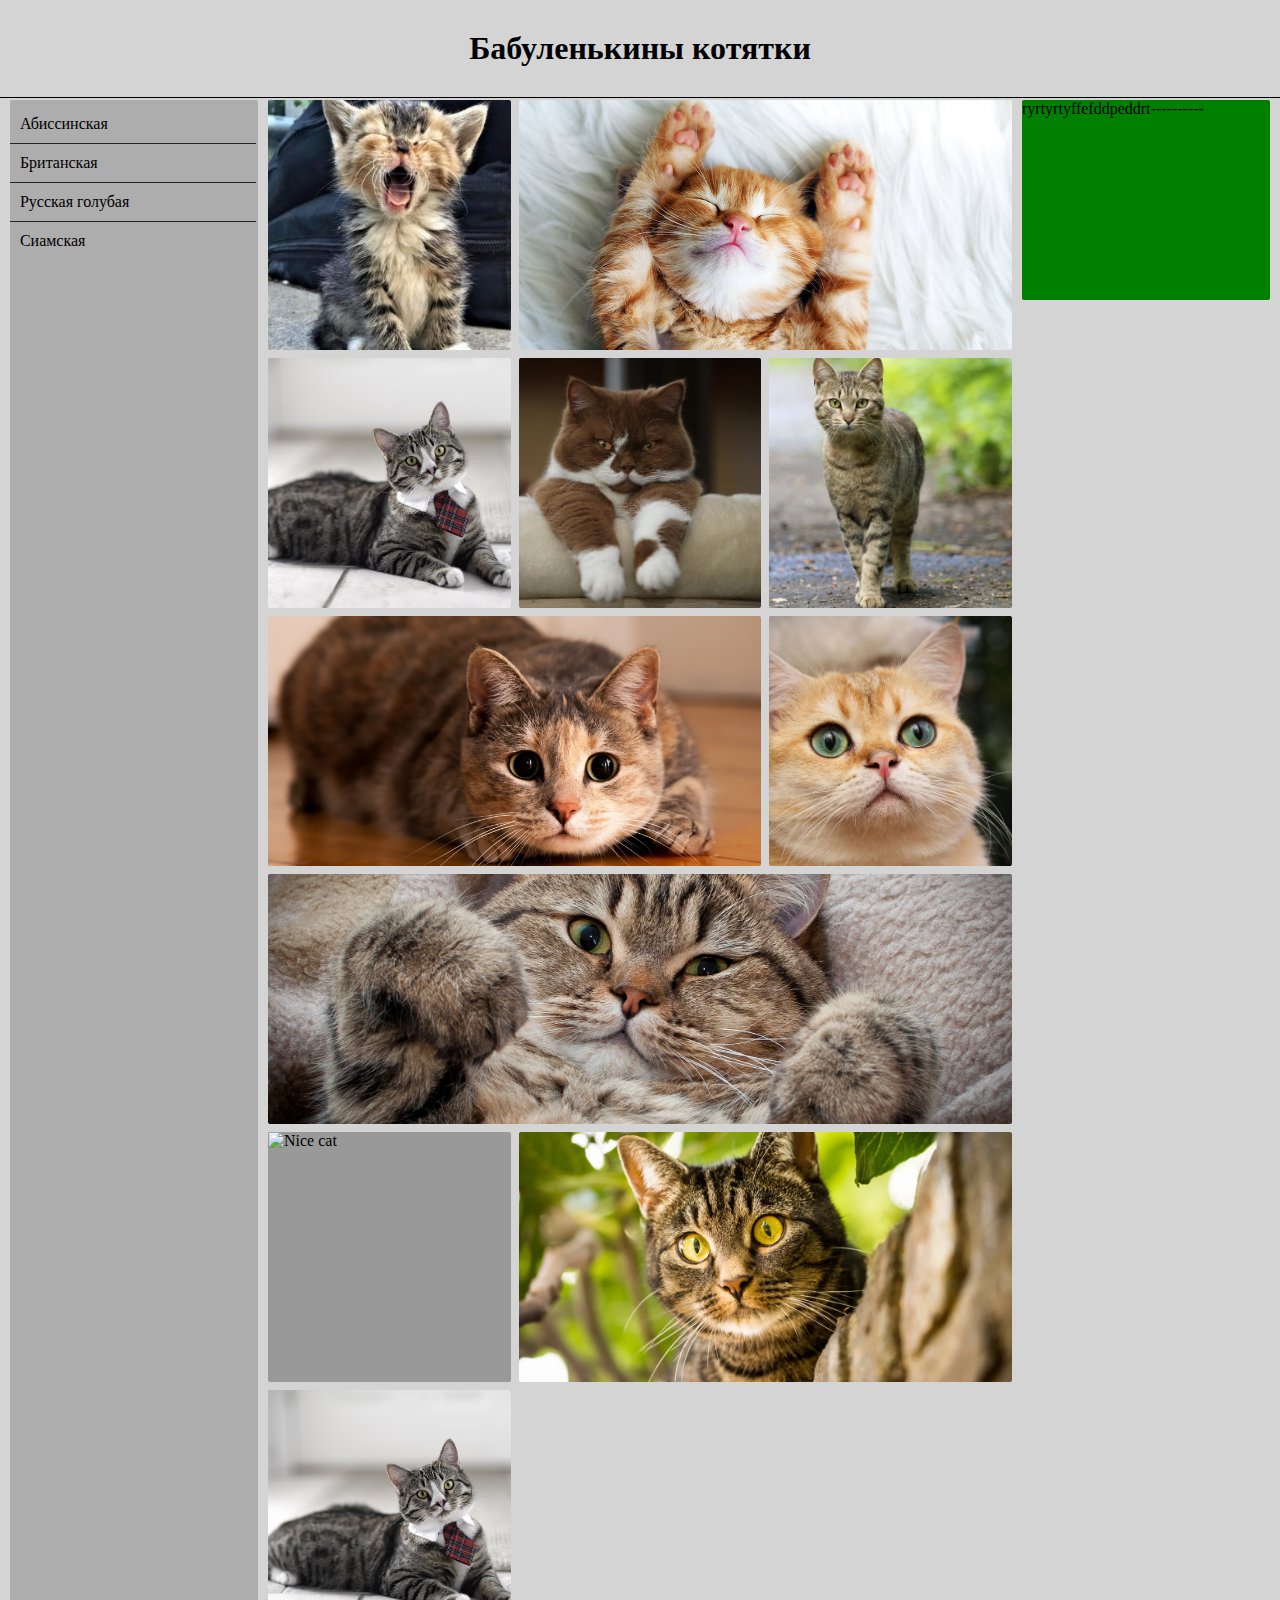
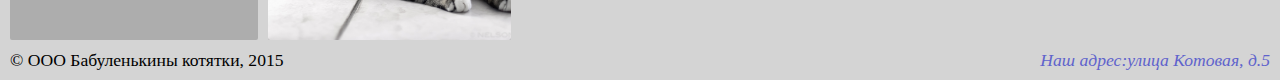
==== third course/week 03/cats_shop_2.0/index.html @ c82dcb85 "New Cats market2.0" ====
<!doctype html>
<html lang="en">
<head>
    <meta charset="UTF-8">
    <meta name="viewport"
          content="width=device-width, user-scalable=no, initial-scale=1.0, maximum-scale=1.0, minimum-scale=1.0">
    <meta http-equiv="X-UA-Compatible" content="ie=edge">
    <meta http-equiv="Pragma" content="no-cache">
    <meta http-equiv="Cache-Control" content="no-cache">
    
    <link href="main.css" rel="stylesheet" type="text/css">
    <title>Cats shop</title>
</head>
<body>
<header>
    Бабуленькины котятки
</header>
<input type="radio" class="input_hide input_for_rating" name="rating" id="sort_for_rating">

<input type="radio" class="input_hide input_for_breed" name="breeds" id="abissinskay">
<input type="radio" class="input_hide input_for_breed" name="breeds" id="british">
<input type="radio" class="input_hide input_for_breed" name="breeds" id="russian_blue">
<input type="radio" class="input_hide input_for_breed" name="breeds" id="siamsky">
<main class="main_wrapper">
    <aside class="breed">
        <article class="label_breed_wrapper"><label class="label_for_breed" for="abissinskay">Абиссинская </label></article>
        <article class="label_breed_wrapper"><label class="label_for_breed" for="british">Британская </label></article>
        <article class="label_breed_wrapper"><label class="label_for_breed" for="russian_blue"> Русская голубая </label></article>
        <article class="label_breed_wrapper"><label class="label_for_breed" for="siamsky">Сиамская </label></article>
    </aside>

    <section class="images_wrapper">
        <img src="images/1.jpg" class="img_item abissinskay" alt="Nice cat">
        <img src="images/2.jpg" class="img_item british" alt="Nice cat">
        <img src="images/3.jpeg" class="img_item siamsky" alt="Nice cat">
        <img src="images/4.jpg" class="img_item russian_blue" alt="Nice cat">
        <img src="images/5.jpg" class="img_item abissinskay" alt="Nice cat">
        <img src="images/6.jpg" class="img_item siamsky" alt="Nice cat">
        <img src="images/7.jpg" class="img_item siamsky" alt="Nice cat">
        <img src="images/8.jpg" class="img_item abissinskay"  alt="Nice cat">
        <img src="images/9.jpg" class="img_item russian_blue" alt="Nice cat">
        <img src="images/10.jpg" class="img_item british" alt="Nice cat">
        <img src="images/11.jpg" class="img_item russian_blue" alt="Nice cat">
    </section>

    <aside class="raiting_wrapper">
        ryrtyrtyffefddpeddrt----------
    </aside>

</main>
<footer>
    <article class="company_name"><p>&#169; OOO Бабуленькины котятки, 2015</p></article>
    <address class="company_address"><p>Наш адрес:улица Котовая, д.5</p></address>
</footer>
</body>
</html>
---- third course/week 03/cats_shop_2.0/main.css ----
body {
    margin: 0;
    padding: 0;
    border: 0;
    background-color: #d4d4d4;
}

.input_hide {
    -moz-appearance: none;
    -webkit-appearance: none;
    appearance: none;
}


header {
    text-align: center;
    width: 100%;
    font-size: 200%;
    font-weight: bold;
    padding: 30px 0;
    margin: 0 0 -15px 0;
    outline: 1px black solid;
}

.main_wrapper {
    display: flex;
    flex-direction: row;
    width: 100%;

    justify-content: space-between;
    flex-wrap: nowrap;
}

.breed, .images_wrapper, .raiting_wrapper {
    margin: 0 10px;
}

/*Three columns*/
/*BREED*/

.breed {
    flex: 20%;
    justify-self: left;

    border-radius: 2px;

    display: flex;
    flex-direction: column;
    align-content: center;

    background-color: #adadad;
}

/*INPUTS FOR BREED*/
.img_item {
    transition: opacity 1s ease;
}

/*1---------------------------------------------------------------------------------------------*/
.input_for_breed:nth-of-type(1):checked ~ .main_wrapper .images_wrapper .img_item[class~="abissinskay"] {
    opacity: 1;
}

.input_for_breed:nth-of-type(1):checked ~ .main_wrapper .images_wrapper .img_item {
    opacity: 0.5;
}

/*2---------------------------------------------------------------------------------------------*/
.input_for_breed:nth-of-type(2):checked ~ .main_wrapper .images_wrapper .img_item[class~="british"] {
    opacity: 1;
}

.input_for_breed:nth-of-type(2):checked ~ .main_wrapper .images_wrapper .img_item {
    opacity: 0.5;
}

/*3---------------------------------------------------------------------------------------------*/
.input_for_breed:nth-of-type(3):checked ~ .main_wrapper .images_wrapper .img_item[class~="russian_blue"] {
    opacity: 1;
}

.input_for_breed:nth-of-type(3):checked ~ .main_wrapper .images_wrapper .img_item {
    opacity: 0.5;
}

/*4---------------------------------------------------------------------------------------------*/
.input_for_breed:nth-of-type(4):checked ~ .main_wrapper .images_wrapper .img_item[class~="siamsky"] {
    opacity: 1;
}

.input_for_breed:nth-of-type(4):checked ~ .main_wrapper .images_wrapper .img_item {
    opacity: 0.5;
}


.label_breed_wrapper {
    width: 95%;

    margin: 10px 0 0 0;
    padding: 10px 0 0 4%;

    text-align: left;
    font-size: 1em;
    /*outline: 1px black solid;*/
}

/*Border for breeds texts*/
.label_breed_wrapper:nth-child(1) {
    margin: 5px 0 0 0;
}

.label_breed_wrapper:nth-of-type(1n+2) {
    border-top: 1px solid rgba(0, 0, 0, 0.8);
}

/*Switch the breeds*/


/*IMAGES*/

.images_wrapper {
    /*background-color: blue;*/
    margin: 0 auto;

    display: grid;
    grid-template-columns: repeat(3, 1fr);
    grid-auto-rows: 250px;
    grid-gap: 0.5em;

    flex: 60%;
    justify-self: center;
}

.img_item {
    opacity: 1;
    /*outline: 1px solid black;*/
    border-radius: 2px;
    width: 100%;
    height: 250px;
    object-fit: cover;
    background-color: #999999;

}

/*even second*/
.img_item:nth-child(8n + 2) {
    grid-column: auto /span 2;
}

/*even sixth*/
.img_item:nth-child(8n + 6) {
    grid-column: auto /span 2;
}

/*even eighth elem*/
.img_item:nth-child(8n + 8) {
    grid-column: auto /span 3;
}


/*RATING*/
.raiting_wrapper {
    flex: 20%;
    align-self: flex-start;
    min-height: 200px;
    background-color: green;
    border-radius: 2px;
}

/*FOOTER FLEX EL*/
footer {
    flex: 100%;

    display: grid;
    grid-template-columns: 1fr 1fr;
    grid-template-rows: 40px;
    align-content: center;

    font-size: 1.1em;
    /*outline: 1px black solid;*/
}


.company_address {
    display: flex;
    justify-content: center;
    align-items: center;

    /*outline: 1px black solid;*/

    padding: 0 0 0 0;
    color: #5f63cc;
}

.company_address p {
    width: 100%;
    padding-right: 10px;

    text-align: right;
    /*outline: 1px black solid;*/
}

.company_name p {
    width: 100%;
    padding-left: 10px;

    text-align: left;
    /*outline: 1px black solid;*/


}

.company_name {
    display: flex;
    justify-content: center;
    align-items: center;

    text-align: left;
    /*outline: 1px black solid;*/
    padding: 0 0 0 0;
}


/*Media*/
@media screen and (max-width: 700px) {
    .main_wrapper {
        flex-direction: column;
    }

    .raiting_wrapper {
        display: none;
    }

    .breed {
        margin-bottom: 10px;
        padding-bottom: 10px;
    }

    footer {
        font-size: .5em;
    }
}
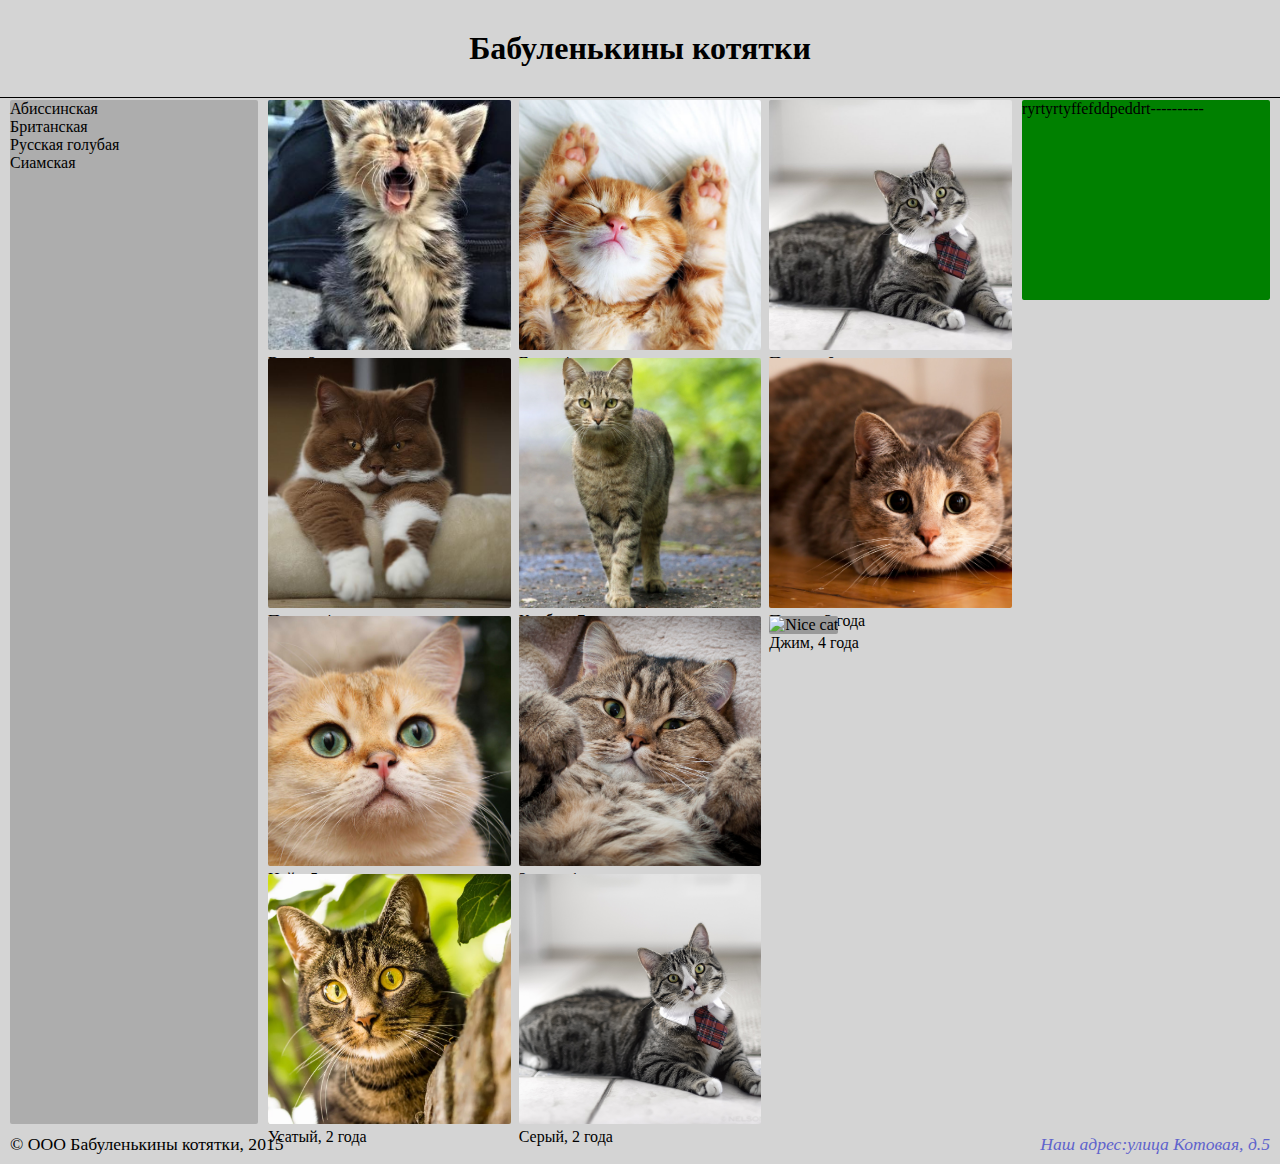
==== commit ce0ffd19: "added breeds switcher" ====
--- a/third course/week 03/cats_shop_2.0/index.html
+++ b/third course/week 03/cats_shop_2.0/index.html
@@ -7,7 +7,7 @@
     <meta http-equiv="X-UA-Compatible" content="ie=edge">
     <meta http-equiv="Pragma" content="no-cache">
     <meta http-equiv="Cache-Control" content="no-cache">
-    
+
     <link href="main.css" rel="stylesheet" type="text/css">
     <title>Cats shop</title>
 </head>
@@ -15,32 +15,57 @@
 <header>
     Бабуленькины котятки
 </header>
-<input type="radio" class="input_hide input_for_rating" name="rating" id="sort_for_rating">
 
-<input type="radio" class="input_hide input_for_breed" name="breeds" id="abissinskay">
+<input type="radio" class="input_hide input_for_breed" name="breeds" id="abissinskays">
 <input type="radio" class="input_hide input_for_breed" name="breeds" id="british">
 <input type="radio" class="input_hide input_for_breed" name="breeds" id="russian_blue">
 <input type="radio" class="input_hide input_for_breed" name="breeds" id="siamsky">
 <main class="main_wrapper">
-    <aside class="breed">
-        <article class="label_breed_wrapper"><label class="label_for_breed" for="abissinskay">Абиссинская </label></article>
-        <article class="label_breed_wrapper"><label class="label_for_breed" for="british">Британская </label></article>
-        <article class="label_breed_wrapper"><label class="label_for_breed" for="russian_blue"> Русская голубая </label></article>
-        <article class="label_breed_wrapper"><label class="label_for_breed" for="siamsky">Сиамская </label></article>
-    </aside>
+    <nav class="breed">
+        <label class="label_for_breed" for="abissinskays"><article class="breed_wrapper">Абиссинская </article> </label>
+
+        <label class="label_for_breed" for="british"><article class="breed_wrapper">Британская </article></label>
+        <label class="label_for_breed" for="russian_blue"> <article class="breed_wrapper">Русская голубая
+        </article></label>
+        <label class="label_for_breed" for="siamsky"><article class="breed_wrapper">Сиамская</article> </label>
+    </nav>
 
     <section class="images_wrapper">
-        <img src="images/1.jpg" class="img_item abissinskay" alt="Nice cat">
-        <img src="images/2.jpg" class="img_item british" alt="Nice cat">
-        <img src="images/3.jpeg" class="img_item siamsky" alt="Nice cat">
-        <img src="images/4.jpg" class="img_item russian_blue" alt="Nice cat">
-        <img src="images/5.jpg" class="img_item abissinskay" alt="Nice cat">
-        <img src="images/6.jpg" class="img_item siamsky" alt="Nice cat">
-        <img src="images/7.jpg" class="img_item siamsky" alt="Nice cat">
-        <img src="images/8.jpg" class="img_item abissinskay"  alt="Nice cat">
-        <img src="images/9.jpg" class="img_item russian_blue" alt="Nice cat">
-        <img src="images/10.jpg" class="img_item british" alt="Nice cat">
-        <img src="images/11.jpg" class="img_item russian_blue" alt="Nice cat">
+        <div class="img_item_wrapper"><img src="images/1.jpg" class="img_item abissinskay" alt="Nice cat">
+            <aside>Вася, 2 года</aside>
+        </div>
+        <div class="img_item_wrapper"><img src="images/2.jpg" class="img_item british" alt="Nice cat">
+            <aside>Гоша, 4 года</aside>
+        </div>
+        <div class="img_item_wrapper"><img src="images/3.jpeg" class="img_item siamsky" alt="Nice cat">
+            <aside>Пикклз, 9 лет</aside>
+        </div>
+        <div class="img_item_wrapper"><img src="images/4.jpg" class="img_item russian_blue" alt="Nice cat">
+            <aside>Пушок, 4 года</aside>
+        </div>
+        <div class="img_item_wrapper"><img src="images/5.jpg" class="img_item abissinskay" alt="Nice cat">
+            <aside>Клубок, 7 лет</aside>
+        </div>
+        <div class="img_item_wrapper"><img src="images/6.jpg" class="img_item siamsky" alt="Nice cat">
+            <aside>Паркет, 3 года</aside>
+        </div>
+        <div class="img_item_wrapper"><img src="images/7.jpg" class="img_item siamsky" alt="Nice cat">
+            <aside>Найс, 5 лет</aside>
+        </div>
+        <div class="img_item_wrapper"><img src="images/8.jpg" class="img_item abissinskay" alt="Nice cat">
+            <aside>
+                <div>Зевака, 1 год</div>
+            </aside>
+        </div>
+        <div class="img_item_wrapper"><img src="images/9.jpg" class="img_item russian_blue" alt="Nice cat">
+            <aside>Джим, 4 года</aside>
+        </div>
+        <div class="img_item_wrapper"><img src="images/10.jpg" class="img_item british" alt="Nice cat">
+            <aside>Усатый, 2 года</aside>
+        </div>
+        <div class="img_item_wrapper"><img src="images/11.jpg" class="img_item russian_blue" alt="Nice cat">
+            <aside>Серый, 2 года</aside>
+        </div>
     </section>
 
     <aside class="raiting_wrapper">
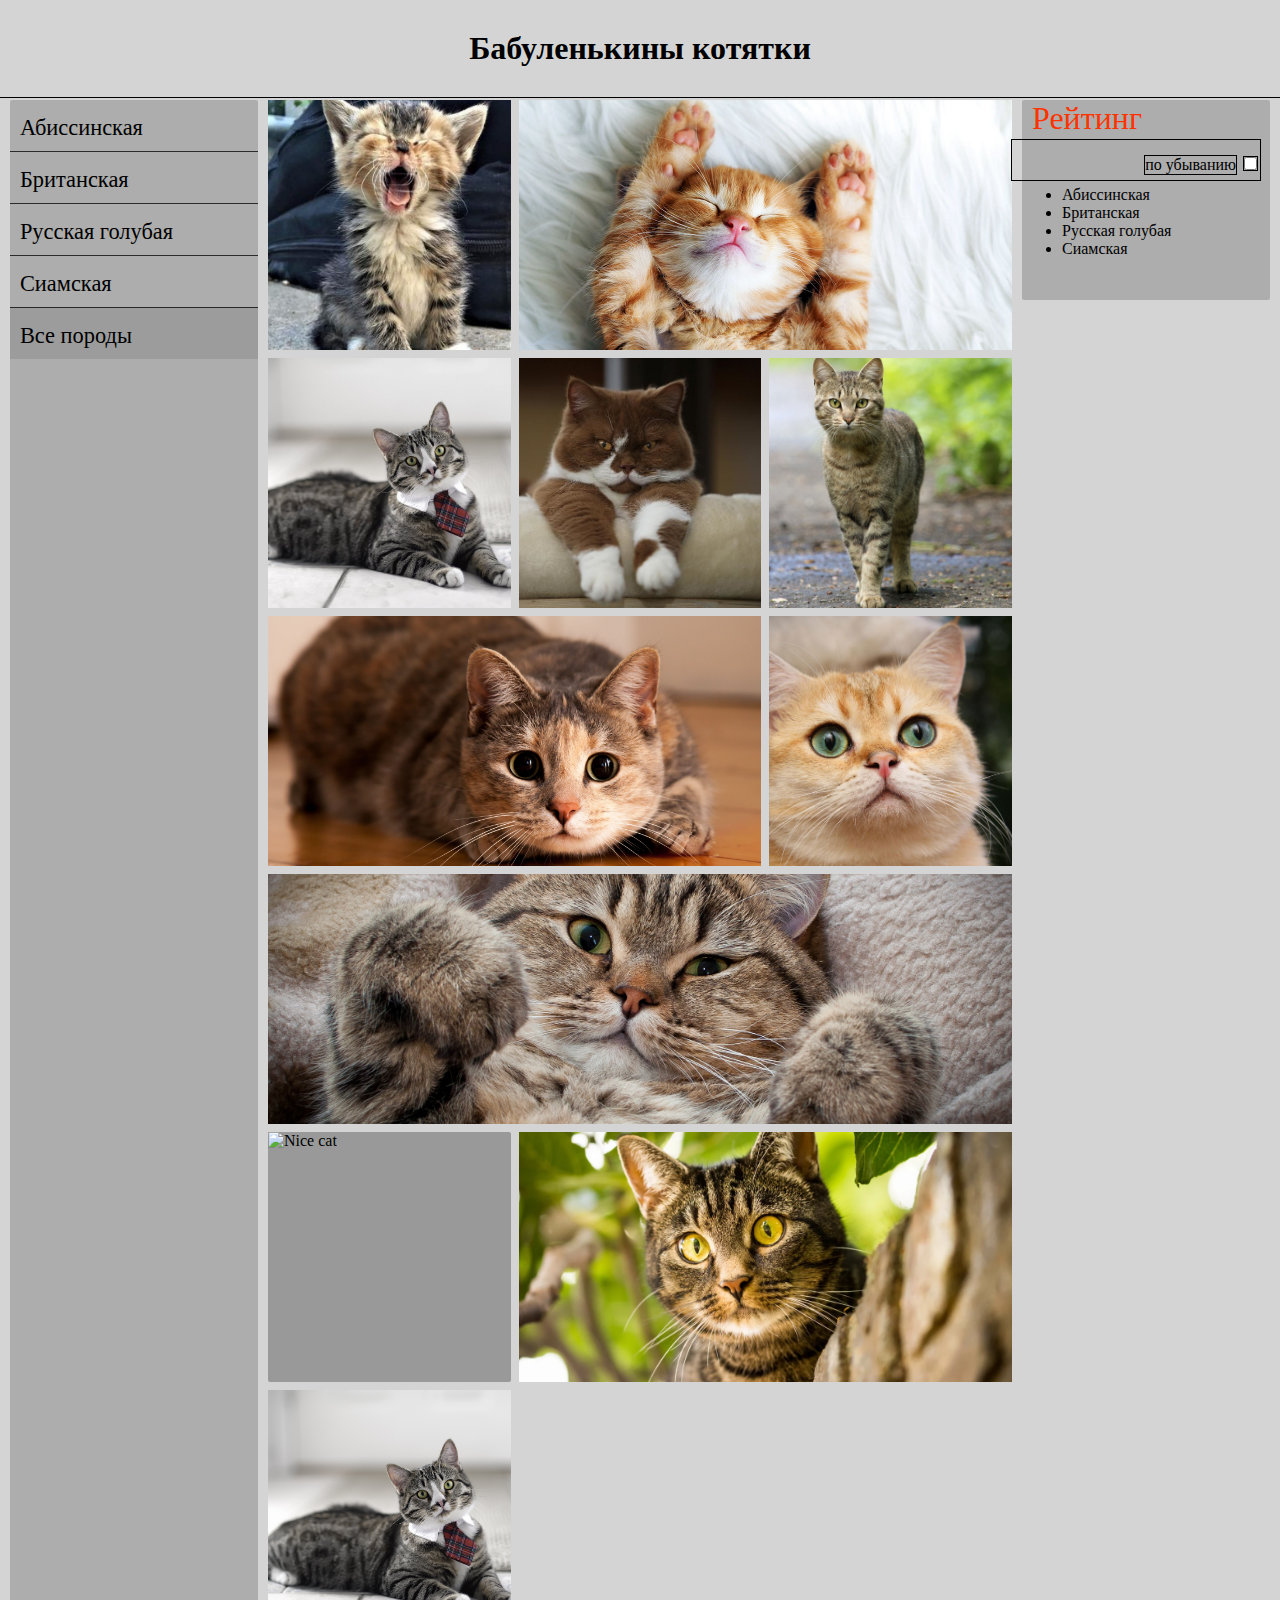
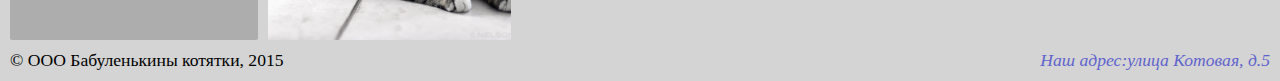
==== commit 1b656b09: "i add a supporting of phone" ====
--- a/third course/week 03/cats_shop_2.0/index.html
+++ b/third course/week 03/cats_shop_2.0/index.html
@@ -20,14 +20,26 @@
 <input type="radio" class="input_hide input_for_breed" name="breeds" id="british">
 <input type="radio" class="input_hide input_for_breed" name="breeds" id="russian_blue">
 <input type="radio" class="input_hide input_for_breed" name="breeds" id="siamsky">
+<input type="radio" id="Un" class="input_hide Uncheck input_for_breed" name="breeds" checked>
 <main class="main_wrapper">
     <nav class="breed">
-        <label class="label_for_breed" for="abissinskays"><article class="breed_wrapper">Абиссинская </article> </label>
+        <label class="label_for_breed" for="abissinskays">
+            <article class="breed_wrapper">Абиссинская</article>
+        </label>
 
-        <label class="label_for_breed" for="british"><article class="breed_wrapper">Британская </article></label>
-        <label class="label_for_breed" for="russian_blue"> <article class="breed_wrapper">Русская голубая
-        </article></label>
-        <label class="label_for_breed" for="siamsky"><article class="breed_wrapper">Сиамская</article> </label>
+        <label class="label_for_breed" for="british">
+            <article class="breed_wrapper">Британская</article>
+        </label>
+        <label class="label_for_breed" for="russian_blue">
+            <article class="breed_wrapper">Русская голубая
+            </article>
+        </label>
+        <label class="label_for_breed" for="siamsky">
+            <article class="breed_wrapper">Сиамская</article>
+        </label>
+        <label class="label_for_breed" for="Un">
+            <article class="breed_wrapper">Все породы</article>
+        </label>
     </nav>
 
     <section class="images_wrapper">
@@ -68,9 +80,54 @@
         </div>
     </section>
 
-    <aside class="raiting_wrapper">
-        ryrtyrtyffefddpeddrt----------
-    </aside>
+    <article class="raiting_wrapper">
+        <h2>Рейтинг</h2>
+
+        <label for="input_rating_switcher" class="input_rating_label">
+            <p>по убыванию </p>
+            <input type="checkbox" class=" input_rating" id="input_rating_switcher">
+        </label>
+
+        <ul class="ratinglist">
+            <li class="ratingAbis">
+                <div>Абиссинская</div>
+                <div class="ratingwrap">
+                    <div class="ratingline">
+                        <div></div>
+                    </div>
+                    <div class="ratingNum"></div>
+                </div>
+            </li>
+            <li class="ratingBrit">
+                <div>Британская</div>
+                <div class="ratingwrap">
+                    <div class="ratingline">
+                        <div></div>
+                    </div>
+                    <div class="ratingNum"></div>
+                </div>
+            </li>
+            <li class="ratingRus">
+                <div>Русская голубая</div>
+                <div class="ratingwrap">
+                    <div class="ratingline">
+                        <div></div>
+                    </div>
+                    <div class="ratingNum"></div>
+                </div>
+            </li>
+            <li class="ratingSiam">
+                <div>Сиамская</div>
+                <div class="ratingwrap">
+                    <div class="ratingline">
+                        <div></div>
+                    </div>
+                    <div class="ratingNum"></div>
+                </div>
+            </li>
+        </ul>
+        </div>
+    </article>
 
 </main>
 <footer>
--- a/third course/week 03/cats_shop_2.0/main.css
+++ b/third course/week 03/cats_shop_2.0/main.css
@@ -35,6 +35,62 @@
     margin: 0 10px;
 }
 
+
+/*INPUTS FOR BREED*/
+.img_item {
+    transition: opacity 1s ease;
+}
+
+/*1---------------------------------------------------------------------------------------------*/
+.input_for_breed:nth-of-type(1):checked ~ .main_wrapper .images_wrapper .img_item[class~="abissinskay"] {
+    opacity: 1;
+}
+
+.input_for_breed:nth-of-type(1):checked ~ .main_wrapper .breed .label_for_breed:nth-of-type(1){
+background-color: #9c9c9c;
+}
+
+.input_for_breed:nth-of-type(1):checked ~ .main_wrapper .images_wrapper .img_item {
+    opacity: 0.5;
+}
+
+/*2---------------------------------------------------------------------------------------------*/
+.input_for_breed:nth-of-type(2):checked ~ .main_wrapper .images_wrapper .img_item[class~="british"] {
+    opacity: 1;
+}
+.input_for_breed:nth-of-type(2):checked ~ .main_wrapper .breed .label_for_breed:nth-of-type(2){
+    background-color: #9c9c9c;
+}
+
+.input_for_breed:nth-of-type(2):checked ~ .main_wrapper .images_wrapper .img_item {
+    opacity: 0.5;
+}
+
+/*3---------------------------------------------------------------------------------------------*/
+.input_for_breed:nth-of-type(3):checked ~ .main_wrapper .images_wrapper .img_item[class~="russian_blue"] {
+    opacity: 1;
+}
+.input_for_breed:nth-of-type(3):checked ~ .main_wrapper .breed .label_for_breed:nth-of-type(3){
+    background-color: #9c9c9c;
+}
+.input_for_breed:nth-of-type(3):checked ~ .main_wrapper .images_wrapper .img_item {
+    opacity: 0.5;
+}
+
+/*4---------------------------------------------------------------------------------------------*/
+.input_for_breed:nth-of-type(4):checked ~ .main_wrapper .images_wrapper .img_item[class~="siamsky"] {
+    opacity: 1;
+}
+.input_for_breed:nth-of-type(4):checked ~ .main_wrapper .breed .label_for_breed:nth-of-type(4){
+    background-color: #9c9c9c;
+}
+
+.input_for_breed:nth-of-type(4):checked ~ .main_wrapper .images_wrapper .img_item {
+    opacity: 0.5;
+}
+.input_for_breed:nth-of-type(5):checked ~ .main_wrapper .breed .label_for_breed:nth-of-type(5){
+    background-color: #9c9c9c;
+}
 /*Three columns*/
 /*BREED*/
 
@@ -51,66 +107,29 @@
     background-color: #adadad;
 }
 
-/*INPUTS FOR BREED*/
-.img_item {
-    transition: opacity 1s ease;
-}
-
-/*1---------------------------------------------------------------------------------------------*/
-.input_for_breed:nth-of-type(1):checked ~ .main_wrapper .images_wrapper .img_item[class~="abissinskay"] {
-    opacity: 1;
-}
-
-.input_for_breed:nth-of-type(1):checked ~ .main_wrapper .images_wrapper .img_item {
-    opacity: 0.5;
-}
-
-/*2---------------------------------------------------------------------------------------------*/
-.input_for_breed:nth-of-type(2):checked ~ .main_wrapper .images_wrapper .img_item[class~="british"] {
-    opacity: 1;
-}
-
-.input_for_breed:nth-of-type(2):checked ~ .main_wrapper .images_wrapper .img_item {
-    opacity: 0.5;
-}
-
-/*3---------------------------------------------------------------------------------------------*/
-.input_for_breed:nth-of-type(3):checked ~ .main_wrapper .images_wrapper .img_item[class~="russian_blue"] {
-    opacity: 1;
-}
-
-.input_for_breed:nth-of-type(3):checked ~ .main_wrapper .images_wrapper .img_item {
-    opacity: 0.5;
-}
-
-/*4---------------------------------------------------------------------------------------------*/
-.input_for_breed:nth-of-type(4):checked ~ .main_wrapper .images_wrapper .img_item[class~="siamsky"] {
-    opacity: 1;
-}
-
-.input_for_breed:nth-of-type(4):checked ~ .main_wrapper .images_wrapper .img_item {
-    opacity: 0.5;
-}
-
-
-.label_breed_wrapper {
-    width: 95%;
-
+
+.label_for_breed {
+    /*outline: 1px black solid;*/
+    border-top: 1px solid rgba(0, 0, 0, 0.75);
+    transition: background-color .5s ease;
+}
+
+.breed_wrapper {
     margin: 10px 0 0 0;
-    padding: 10px 0 0 4%;
+    padding: 10px 0 10px 4%;
 
     text-align: left;
-    font-size: 1em;
+    font-size: 1.4em;
     /*outline: 1px black solid;*/
 }
 
 /*Border for breeds texts*/
-.label_breed_wrapper:nth-child(1) {
+.breed_wrapper:nth-of-type(1) {
     margin: 5px 0 0 0;
 }
 
-.label_breed_wrapper:nth-of-type(1n+2) {
-    border-top: 1px solid rgba(0, 0, 0, 0.8);
+.label_for_breed:nth-of-type(1) {
+    border-top: none;
 }
 
 /*Switch the breeds*/
@@ -127,33 +146,74 @@
     grid-auto-rows: 250px;
     grid-gap: 0.5em;
 
+    /*outline: 1px solid black;*/
     flex: 60%;
     justify-self: center;
 }
 
-.img_item {
+.img_item_wrapper {
     opacity: 1;
     /*outline: 1px solid black;*/
     border-radius: 2px;
+    object-fit: cover;
+    background-color: #999999;
+
+}
+
+.img_item {
     width: 100%;
     height: 250px;
     object-fit: cover;
-    background-color: #999999;
-
-}
+}
+
+/*DETAILS*/
+.img_item_wrapper aside {
+    font-size: 2em;
+    background-color: rgba(148, 148, 148, 0.55);
+    border-radius: 0 10px 10px 0;
+    display: inline-block;
+
+    font-weight: lighter;
+    opacity: 0;
+
+    -webkit-transition: opacity .5s ease, font-weight 2s linear;
+    -moz-transition: opacity .5s ease, font-weight 2s linear;
+    -o-transition: opacity .5s ease, font-weight 2s linear;
+    transition: opacity .5s ease, font-weight 2s linear;
+
+    padding-right: 10px;
+    /*max-width: 350px;*/
+    position: relative;
+    top: -40%;
+}
+
+
+/*HOVERING IMAGE ITEMS*/
+.img_item_wrapper:hover {
+    cursor: pointer;
+}
+
+.img_item_wrapper:hover aside {
+    cursor: pointer;
+
+    font-weight: normal;
+    opacity: 1;
+
+}
+
 
 /*even second*/
-.img_item:nth-child(8n + 2) {
+.img_item_wrapper:nth-child(8n + 2) {
     grid-column: auto /span 2;
 }
 
 /*even sixth*/
-.img_item:nth-child(8n + 6) {
+.img_item_wrapper:nth-child(8n + 6) {
     grid-column: auto /span 2;
 }
 
 /*even eighth elem*/
-.img_item:nth-child(8n + 8) {
+.img_item_wrapper:nth-child(8n + 8) {
     grid-column: auto /span 3;
 }
 
@@ -162,9 +222,40 @@
 .raiting_wrapper {
     flex: 20%;
     align-self: flex-start;
+
+    /*display: grid;*/
+    /*grid-template-columns: 1fr;*/
     min-height: 200px;
-    background-color: green;
+    background-color: #adadad;
     border-radius: 2px;
+}
+
+.raiting_wrapper h2 {
+    color: #ff3300;
+    font-size: 2em;
+    font-weight: lighter;
+
+    height: 50px;
+    margin: 0 0 0 0;
+    padding: 0 0 0 10px;
+    /*outline: 1px black solid;*/
+}
+
+.input_rating_label {
+    display: block;
+    min-height: 40px;
+    height: 40px;
+
+    padding: 0 0 0 0;
+    margin: -10px 0 -10px -10px;
+    text-align: right;
+    width: 100%;
+    outline: 1px black solid;
+}
+
+.input_rating_label * {
+    outline: 1px black solid;
+    display: inline-block;
 }
 
 /*FOOTER FLEX EL*/
@@ -228,10 +319,34 @@
     }
 
     .raiting_wrapper {
-        display: none;
-    }
-
+        align-self: stretch;
+        /*display: none;*/
+        padding: 10px;
+        order: 1;
+        margin-bottom: 10px;
+    }
+
+    .images_wrapper {
+        order: 3;
+        margin:0;
+        padding: 0;
+        grid-template-columns: 1fr 1fr;
+    }
+    .img_item_wrapper:nth-child(8n + 2) {
+        grid-column: auto ;
+    }
+
+    /*even sixth*/
+    .img_item_wrapper:nth-child(8n + 6) {
+        grid-column: auto;
+    }
+
+    /*even eighth elem*/
+    .img_item_wrapper:nth-child(8n + 8) {
+        grid-column: auto ;
+    }
     .breed {
+        order: 2;
         margin-bottom: 10px;
         padding-bottom: 10px;
     }
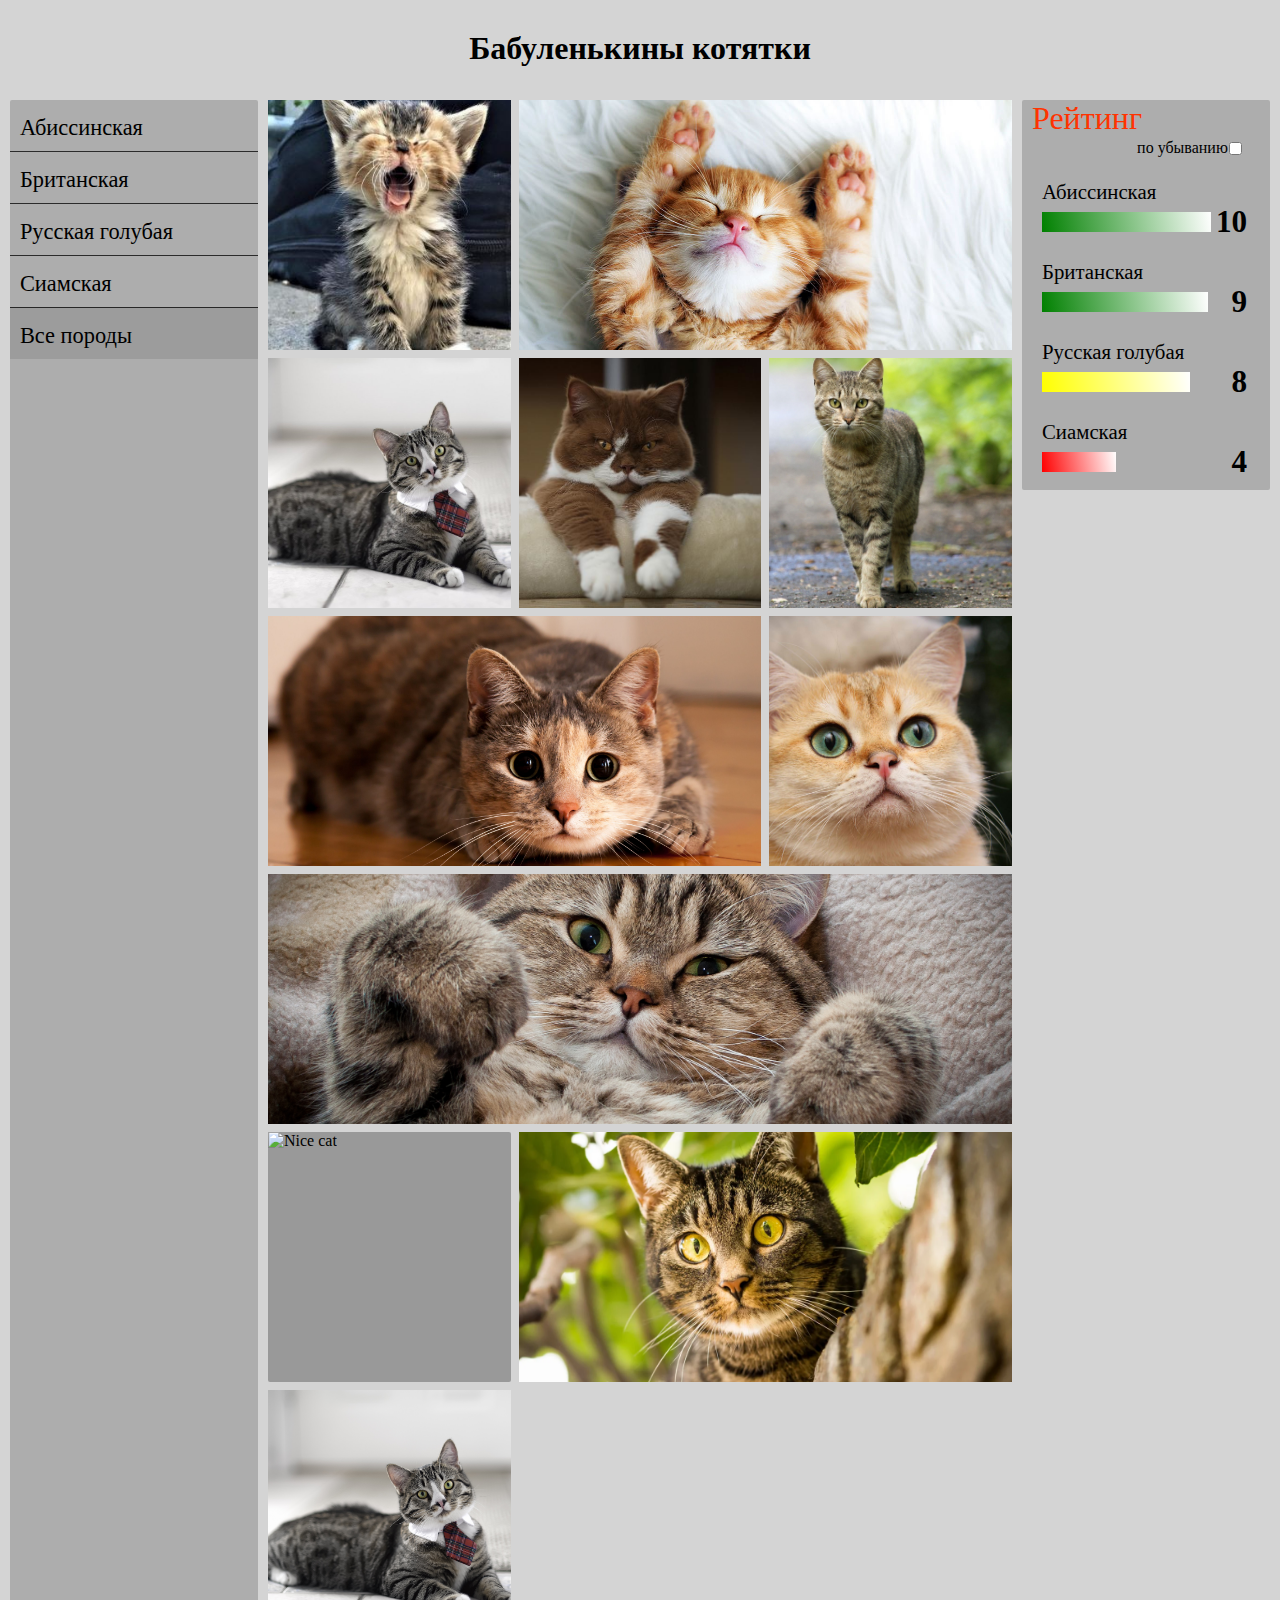
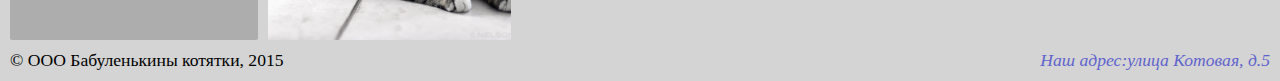
==== commit 3e8f211c: "I finished deveveloping of cats market" ====
--- a/third course/week 03/cats_shop_2.0/index.html
+++ b/third course/week 03/cats_shop_2.0/index.html
@@ -26,7 +26,6 @@
         <label class="label_for_breed" for="abissinskays">
             <article class="breed_wrapper">Абиссинская</article>
         </label>
-
         <label class="label_for_breed" for="british">
             <article class="breed_wrapper">Британская</article>
         </label>
@@ -83,46 +82,44 @@
     <article class="raiting_wrapper">
         <h2>Рейтинг</h2>
 
-        <label for="input_rating_switcher" class="input_rating_label">
-            <p>по убыванию </p>
-            <input type="checkbox" class=" input_rating" id="input_rating_switcher">
-        </label>
+        <label class="input_rating_label" for="sort">по убыванию</label>
+        <input type="checkbox" id="sort" class="input_rating">
 
-        <ul class="ratinglist">
-            <li class="ratingAbis">
+        <ul class="rating_list">
+            <li class="rating_list_item abissinskay_rating">
                 <div>Абиссинская</div>
-                <div class="ratingwrap">
-                    <div class="ratingline">
+                <div class="rating_line_wrapper">
+                    <div class="rating_line">
                         <div></div>
                     </div>
-                    <div class="ratingNum"></div>
+                    <div class="rating_num">10</div>
                 </div>
             </li>
-            <li class="ratingBrit">
+            <li class="rating_list_item british_rating">
                 <div>Британская</div>
-                <div class="ratingwrap">
-                    <div class="ratingline">
+                <div class="rating_line_wrapper">
+                    <div class="rating_line">
                         <div></div>
                     </div>
-                    <div class="ratingNum"></div>
+                    <div class="rating_num">9</div>
                 </div>
             </li>
-            <li class="ratingRus">
+            <li class="rating_list_item russian_blue_rating">
                 <div>Русская голубая</div>
-                <div class="ratingwrap">
-                    <div class="ratingline">
+                <div class="rating_line_wrapper">
+                    <div class="rating_line">
                         <div></div>
                     </div>
-                    <div class="ratingNum"></div>
+                    <div class="rating_num">8</div>
                 </div>
             </li>
-            <li class="ratingSiam">
+            <li class="rating_list_item siamsky_rating">
                 <div>Сиамская</div>
-                <div class="ratingwrap">
-                    <div class="ratingline">
+                <div class="rating_line_wrapper">
+                    <div class="rating_line">
                         <div></div>
                     </div>
-                    <div class="ratingNum"></div>
+                    <div class="rating_num">4</div>
                 </div>
             </li>
         </ul>
--- a/third course/week 03/cats_shop_2.0/main.css
+++ b/third course/week 03/cats_shop_2.0/main.css
@@ -19,7 +19,7 @@
     font-weight: bold;
     padding: 30px 0;
     margin: 0 0 -15px 0;
-    outline: 1px black solid;
+    /*outline: 1px black solid;*/
 }
 
 .main_wrapper {
@@ -46,8 +46,8 @@
     opacity: 1;
 }
 
-.input_for_breed:nth-of-type(1):checked ~ .main_wrapper .breed .label_for_breed:nth-of-type(1){
-background-color: #9c9c9c;
+.input_for_breed:nth-of-type(1):checked ~ .main_wrapper .breed .label_for_breed:nth-of-type(1) {
+    background-color: #9c9c9c;
 }
 
 .input_for_breed:nth-of-type(1):checked ~ .main_wrapper .images_wrapper .img_item {
@@ -58,7 +58,8 @@
 .input_for_breed:nth-of-type(2):checked ~ .main_wrapper .images_wrapper .img_item[class~="british"] {
     opacity: 1;
 }
-.input_for_breed:nth-of-type(2):checked ~ .main_wrapper .breed .label_for_breed:nth-of-type(2){
+
+.input_for_breed:nth-of-type(2):checked ~ .main_wrapper .breed .label_for_breed:nth-of-type(2) {
     background-color: #9c9c9c;
 }
 
@@ -70,9 +71,11 @@
 .input_for_breed:nth-of-type(3):checked ~ .main_wrapper .images_wrapper .img_item[class~="russian_blue"] {
     opacity: 1;
 }
-.input_for_breed:nth-of-type(3):checked ~ .main_wrapper .breed .label_for_breed:nth-of-type(3){
+
+.input_for_breed:nth-of-type(3):checked ~ .main_wrapper .breed .label_for_breed:nth-of-type(3) {
     background-color: #9c9c9c;
 }
+
 .input_for_breed:nth-of-type(3):checked ~ .main_wrapper .images_wrapper .img_item {
     opacity: 0.5;
 }
@@ -81,16 +84,19 @@
 .input_for_breed:nth-of-type(4):checked ~ .main_wrapper .images_wrapper .img_item[class~="siamsky"] {
     opacity: 1;
 }
-.input_for_breed:nth-of-type(4):checked ~ .main_wrapper .breed .label_for_breed:nth-of-type(4){
+
+.input_for_breed:nth-of-type(4):checked ~ .main_wrapper .breed .label_for_breed:nth-of-type(4) {
     background-color: #9c9c9c;
 }
 
 .input_for_breed:nth-of-type(4):checked ~ .main_wrapper .images_wrapper .img_item {
     opacity: 0.5;
 }
-.input_for_breed:nth-of-type(5):checked ~ .main_wrapper .breed .label_for_breed:nth-of-type(5){
+
+.input_for_breed:nth-of-type(5):checked ~ .main_wrapper .breed .label_for_breed:nth-of-type(5) {
     background-color: #9c9c9c;
 }
+
 /*Three columns*/
 /*BREED*/
 
@@ -220,12 +226,11 @@
 
 /*RATING*/
 .raiting_wrapper {
-    flex: 20%;
+    flex: 20%;;
     align-self: flex-start;
-
-    /*display: grid;*/
-    /*grid-template-columns: 1fr;*/
-    min-height: 200px;
+    position: relative;
+
+    min-height: 250px;
     background-color: #adadad;
     border-radius: 2px;
 }
@@ -241,21 +246,94 @@
     /*outline: 1px black solid;*/
 }
 
-.input_rating_label {
-    display: block;
-    min-height: 40px;
-    height: 40px;
-
-    padding: 0 0 0 0;
-    margin: -10px 0 -10px -10px;
+/* -------------------INPUT FOR RATING_-------------------------- */
+.input_rating {
+    position: absolute;
+    top: 10%;
+    right: 10%;
+    /*outline: 1px black solid;*/
+}
+.input_rating_label{
+    position: absolute;
+    top: 10%;
+    right: 17%;
+    /*outline: 1px black solid;*/
+}
+
+.input_rating_label * {
+    /*outline: 1px black solid;*/
+    display: inline-block;
+}
+
+.input_rating:checked ~ .rating_list{
+    flex-direction: column-reverse;
+}
+
+/**********************************INPUT FOR RATING_*********************************/
+.rating_list {
+    display: flex;
+    flex-direction: column;
+
+    margin: 20px 0 0 -20px;
+    list-style-type: none;
+}
+
+.rating_list_item {
+    width: 90%;
+    font-size: 1.3em;
+    padding: 10px 0 10px 0;
+    /*outline: 1px black solid;*/
+}
+
+.rating_line_wrapper {
+    /*outline: 1px black solid;*/
+
     text-align: right;
-    width: 100%;
-    outline: 1px black solid;
-}
-
-.input_rating_label * {
-    outline: 1px black solid;
-    display: inline-block;
+
+    display: flex;
+    justify-content: center;
+    align-items: center;
+
+    width: 100%;
+}
+
+.rating_line {
+    width: 100%;
+    height: 20px;
+}
+
+.rating_line div {
+    background-color: green;
+    height: 20px;
+    width: 0%;
+}
+
+.rating_num {
+    /*width: ;*/
+    font-weight: bold;
+    text-align: center;
+    margin-left: 5px;
+    font-size: 1.5em;
+}
+
+.abissinskay_rating .rating_line_wrapper .rating_line div {
+    width: 100%;
+    background: linear-gradient(80deg, green, white);
+}
+
+.british_rating .rating_line_wrapper .rating_line div {
+    width: 90%;
+    background: linear-gradient(80deg, green, white);
+}
+
+.russian_blue_rating .rating_line_wrapper .rating_line div {
+    width: 80%;
+    background: linear-gradient(80deg, yellow, white);
+}
+
+.siamsky_rating .rating_line_wrapper .rating_line div {
+    width: 40%;
+    background: linear-gradient(80deg, red, white);
 }
 
 /*FOOTER FLEX EL*/
@@ -328,12 +406,13 @@
 
     .images_wrapper {
         order: 3;
-        margin:0;
+        margin: 0;
         padding: 0;
         grid-template-columns: 1fr 1fr;
     }
+
     .img_item_wrapper:nth-child(8n + 2) {
-        grid-column: auto ;
+        grid-column: auto;
     }
 
     /*even sixth*/
@@ -343,8 +422,9 @@
 
     /*even eighth elem*/
     .img_item_wrapper:nth-child(8n + 8) {
-        grid-column: auto ;
-    }
+        grid-column: auto;
+    }
+
     .breed {
         order: 2;
         margin-bottom: 10px;
